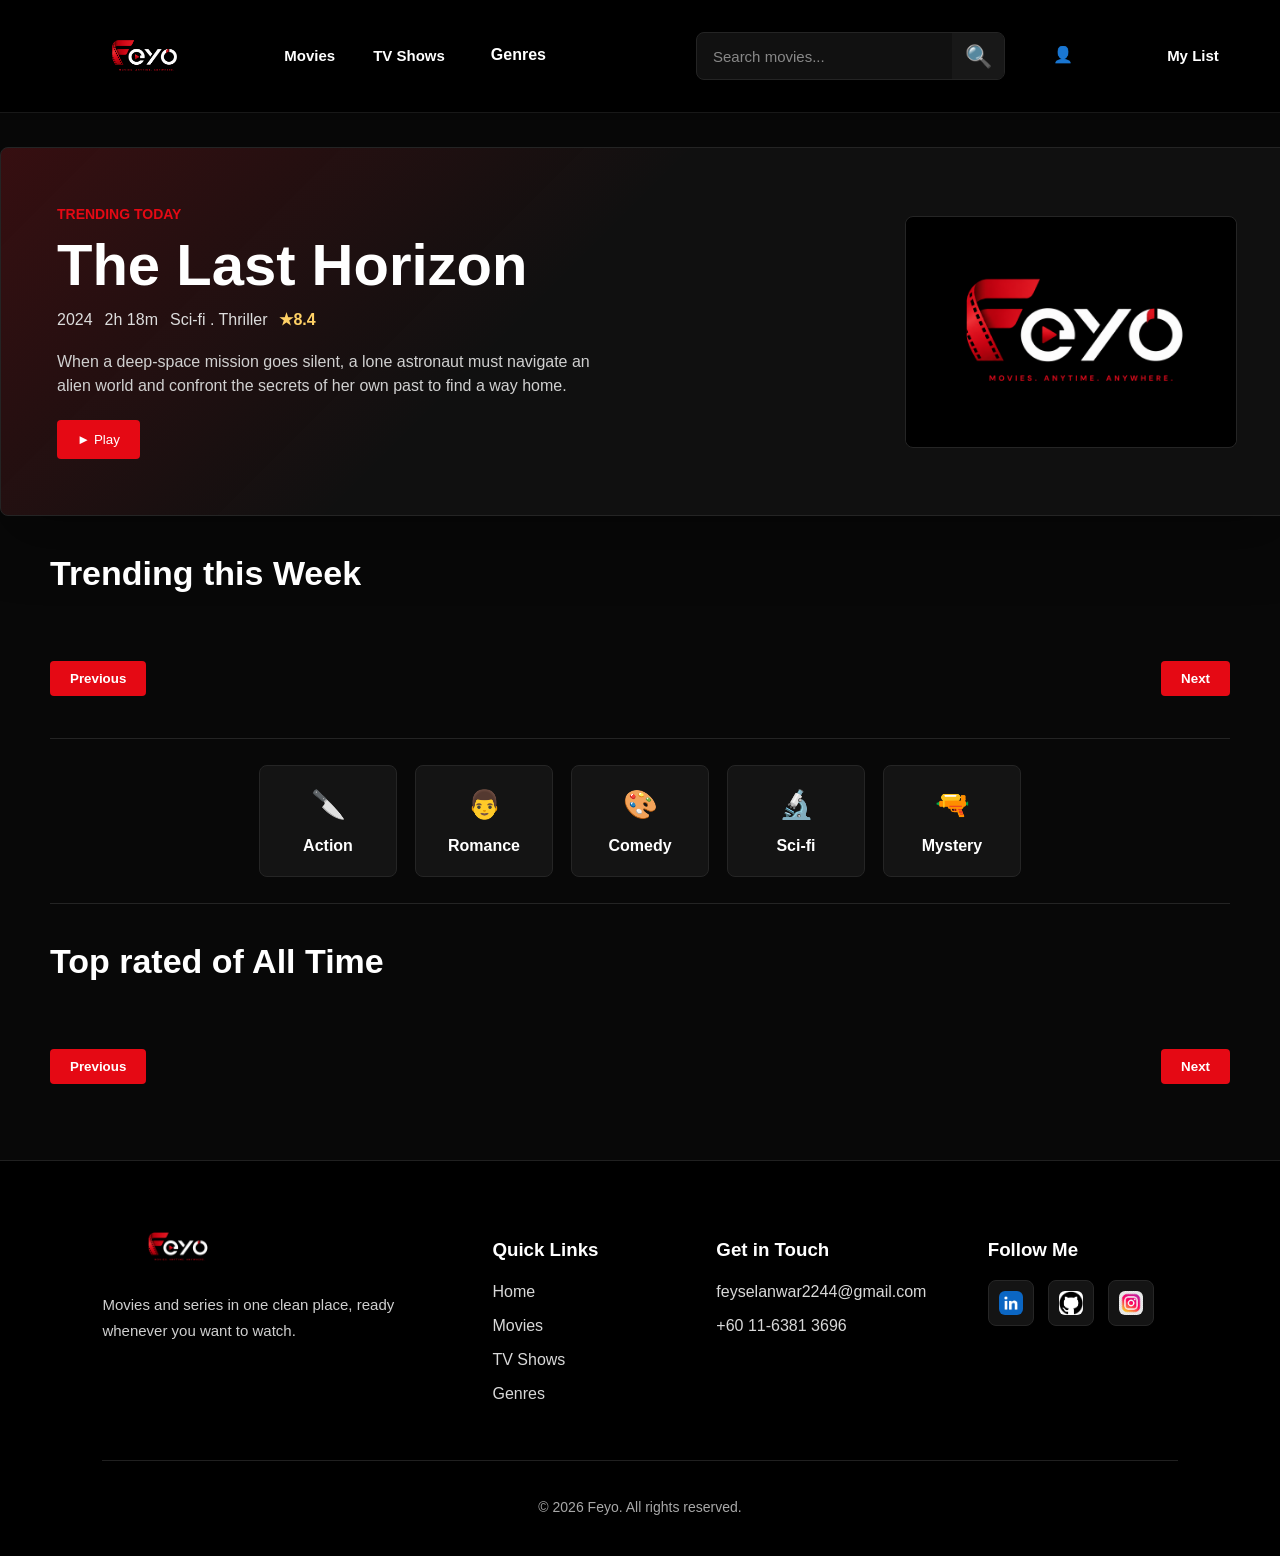
==== index.html @ 9a49d29a "Add files via upload" ====
<!DOCTYPE html>
<html lang="en">
<head>
  <meta charset="UTF-8">
  <meta name="viewport" content="width=device-width, initial-scale=1.0">
  <title>Movie Gallery</title>
  <link rel="icon" href="https://img.icons8.com/fluency/48/movie.png">
  
  <link rel="stylesheet" href="index.css">
</head>
<body>
  <header>
    <nav>
      <div class="nav-links">
        <a href="index.html"><img class="movie-title" src="assets/images/logo (2).png" alt="Movie Gallery logo"></a>
        <a href="movies.html">Movies</a>
        <a href="series.html">TV Shows</a>
          <button id="genreBtn">Genres</button>
            <div id="dropdown" class="dropdown hidden">
              </div>
          <div class="search-box">
  <input type="text" class="search-input" placeholder="Search movies...">
  <span class="search-btn">&#128269;</span>
</div>
 <button class="user">&#x1F464;</button>
        <a href="#">My List</a>
       
      </div>
    </nav>
  </header>

  <section class="trending">
    <div class="trending-content">
      <p class="trending-label">Trending Today</p>
      <h1>The Last Horizon</h1>
      <div class="trending-meta">
        <span>2024</span>
        <span>2h 18m</span>
        <span>Sci-fi . Thriller</span>
        <span class="rating">&#9733;8.4</span>
      </div>
      <p class="description">When a deep-space mission goes silent, a lone astronaut must navigate an alien world and confront the secrets of her own past to find a way home.</p>
      <button>&#9658; Play</button>
    </div>
    <img src="assets/images/logo (2).png" alt="The Last Horizon poster">
    </section>
  <section class="top-rated-week">
  <h1 class="search-title">Trending this Week</h1>
  <div class="rated-week container"></div>
  <div class="page-buttons">
    <button class="prev">Previous</button>
    <button class="next">Next</button>
  </div>
   </section>
   <section class="genre">
  <a href="genres.html?type=movie&genre=28&name=Action">
    <span class="genre-icon">&#x1F52A;</span>
    Action
  </a>

  <a href="genres.html?type=movie&genre=10749&name=Romance">
    <span class="genre-icon">&#x1F468;</span>
    Romance
  </a>

  <a href="genres.html?type=movie&genre=35&name=Comedy">
    <span class="genre-icon">&#x1F3A8;</span>
    Comedy
  </a>

  <a href="genres.html?type=movie&genre=878&name=Sci-Fi">
    <span class="genre-icon">&#x1F52C;</span>
    Sci-fi
  </a>

  <a href="genres.html?type=movie&genre=9648&name=Mystery">
    <span class="genre-icon">&#x1F52B;</span>
    Mystery
  </a>
</section>
     <section class="top-rated-alltime">
  <h1>Top rated of All Time</h1>
  <div class="rated-alltime container" ></div>
  <div class="page-buttons">
    <button class="prev">Previous</button>
    <button class="next">Next</button>
  </div>
   </section>
    <footer>
    <div class="footer-content">
      <section class="footer-brand">
        <img src="assets/images/logo (2).png" alt="Feyo logo">
        <p>Movies and series in one clean place, ready whenever you want to watch.</p>
      </section>
      <section class="footer-links">
        <h3>Quick Links</h3>
        <ul>
          <li><a href="index.html">Home</a></li>
          <li><a href="movies.html">Movies</a></li>
          <li><a href="series.html">TV Shows</a></li>
          <li><a href="genres.html">Genres</a></li>
        </ul>
      </section>
      <section class="footer-contact">
        <h3>Get in Touch</h3>
        <a href="mailto:feyselanwar2244@gmail.com" target="_blank" rel="noopener noreferrer">feyselanwar2244@gmail.com</a>
        <a href="tel:+601163813696" target="_blank" rel="noopener noreferrer">+60 11-6381 3696</a>
      </section>
      <section class="footer-social">
        <h3>Follow Me</h3>
        <div>
          <a href="https://www.linkedin.com/in/feysel-anwar-a536a7335" target="_blank" rel="noopener noreferrer"><img src="assets/images/linkedin.jpg" alt="LinkedIn"></a>
          <a href="https://github.com/feysel2244" target="_blank" rel="noopener noreferrer"><img src="assets/images/github.png" alt="GitHub"></a>
          <a href="https://www.instagram.com/fey_selll" target="_blank" rel="noopener noreferrer"><img src="assets/images/INSTAGRAM.jpg" alt="Instagram"></a>
        </div>
      </section>
    </div>
    <div class="footer-bottom">
      <p>&copy; 2026 Feyo. All rights reserved.</p>
    </div>
  </footer>
  <script type="module"  src="index.js"></script>
  <dialog class="login-dialog">
  <div class="login-container">
  <button class="close-btn" type="button">&times;</button>

  <form class="login-form">
    <h2>Login/signup</h2>
    <input type="email" placeholder="Email" required>
    <input type="text" placeholder="Username" required>
    <input type="password" placeholder="Password" required>
    <button type="submit">Login</button>
  </form>
</div>
  </dialog>
</body>
</html>
---- index.css ----
body {
  margin: 0;
  font-family: Arial, sans-serif;
  background: #080808;
  color: white;
  line-height: 1.5;
}

nav {
  display: flex;
  align-items: center;
  padding: 14px clamp(16px, 4vw, 56px);
  background: #000;
  border-bottom: 1px solid #181818;
  color: white;
  position: sticky;
  top: 0;
  z-index: 20;
}

.movie-title {
  margin: 0;
  width: 165px;
  height: 66px;
  object-fit: contain;
  display: block;
}

.nav-links {
  display: grid;
  grid-template-columns: minmax(max-content, 1fr) auto auto minmax(24px, 1fr) auto auto auto auto;
  align-items: center;
  gap: 18px;
  width: 100%;
}
#genreBtn ,.user{
  margin: 17px 0 20px;
  padding: 10px 18px;
  color: white;
  background: #000;
  border: none;
  font-weight: bold;
  cursor: pointer;
  width:80px;
  font-size:16px;
  border-radius: 4px;
}

.dropdown {
  display: flex;
  flex-direction: column; /* vertical */
  gap: 8px;
top:75px;
left:480px;
  position: absolute;
  background: black;
  padding: 10px;
  border-radius: 10px;
}

.hidden {
  display: none;
}

.dropdown a {
  color: white;
  text-decoration: none;
}
.nav-links a:first-child {
  grid-column: 1;
}

.nav-links a:nth-child(2) {
  grid-column: 2;
}

.nav-links a:nth-child(3) {
  grid-column: 3;
}

.nav-links a:nth-child(4) {
  grid-column: 5;
}

.nav-links a:nth-child(5) {
  grid-column: 6;
}

.nav-links a:nth-child(6) {
  grid-column: 7;
}

.nav-links a:nth-child(7) {
  grid-column: 8;
}
.nav-links a:nth-child(8) {
  grid-column: 9;
}
.nav-links a:nth-child(9) {
  grid-column: 10;
}


.search-box {
  display: flex;
  align-items: center;

  width: clamp(220px, 24vw, 340px);
  height: 46px;

  background: #111;

  border: 1px solid #242424;
  border-radius: 8px;

  overflow: hidden;

  transition:
    border-color 0.25s ease,
    box-shadow 0.25s ease,
    transform 0.2s ease;
}

.search-box:focus-within {
  border-color: #e50914;

  box-shadow: 0 0 0 4px rgba(229, 9, 20, 0.15);

  transform: translateY(-1px);
}

.search-input {
  flex: 1;

  height: 100%;
  padding: 0 16px;

  border: none;
  outline: none;

  background: transparent;
  color: white;

  font-size: 15px;
  font-weight: 500;
}

.search-input::placeholder {
  color: #888;
}

.search-btn {
  display: flex;
  align-items: center;
  justify-content: center;

  width: 52px;
  height: 100%;

  background: #181818;
  color: #ddd;

  font-size: 22px;
  cursor: pointer;

  transition:
    background 0.25s ease,
    color 0.25s ease,
    transform 0.2s ease;
}

.search-btn:hover {
  background: #e50914;
  color: white;
}

.search-btn:active {
  transform: scale(0.92);
}
.nav-links a {
  position: relative;
  display: inline-flex;
  align-items: center;
  padding: 9px 10px;
  color: white;
  text-decoration: none;
  font-size: 15px;
  font-weight: 600;
  border-radius: 6px;
  transition: color 0.2s ease, background 0.2s ease, transform 0.2s ease;
}

.nav-links a::after ,#genreBtn::after,.user::after{
  content: "";
  position: absolute;
  left: 10px;
  right: 10px;
  bottom: 3px;
  height: 2px;
  background: #e50914;
  transform: scaleX(0);
  transform-origin: center;
  transition: transform 0.2s ease;
}

.nav-links a:hover,#genreBtn:hover ,.user:hover{
  color: #e50914;
  background: #111;
  transform: translateY(-2px);
}

.nav-links a:hover::after ,#genreBtn:hover::after,.user:hover::after{
  transform: scaleX(1);
}

/*.nav-links a:first-child:hover {
  color: white;
  background: transparent;
  transform: none;
}

.nav-links a:first-child::after {
  display: none;
}*/

@media (max-width: 700px) {
  nav {
    padding: 16px;
  }

  .nav-links {
    display: flex;
    flex-wrap: wrap;
    gap: 14px;
  }

  .nav-links a:first-child {
    width: 100%;
    margin-right: 0;
  }
}

.trending {
  display: flex;
  align-items: center;
  justify-content: space-between;
  gap: clamp(28px, 5vw, 72px);
  width: min(1180px, calc(100% - 48px));
  margin: 34px auto 22px;
  padding: clamp(28px, 5vw, 56px);
  color: white;
  background:
    linear-gradient(135deg, rgba(229, 9, 20, 0.18), rgba(10, 10, 10, 0) 42%),
    #101010;
  border: 1px solid #242424;
  border-radius: 8px;
  box-shadow: 0 24px 60px rgba(0, 0, 0, 0.35);
}

.trending-content {
  max-width: 680px;
}

.trending-label {
  margin: 0 0 10px;
  color: #e50914;
  font-size: 14px;
  font-weight: bold;
  text-transform: uppercase;
}

.trending h1 {
  margin: 0 0 14px;
  font-size: clamp(32px, 5vw, 58px);
  line-height: 1.02;
}

.trending-meta {
  display: flex;
  flex-wrap: wrap;
  gap: 12px;
  margin-bottom: 18px;
  color: #ddd;
}

.rating {
  color: #ffd166;
  font-weight: bold;
}

.description {
  margin: 0 0 22px;
  color: #d0d0d0;
  line-height: 1.5;
  max-width: 62ch;
}

.trending button {
  padding: 12px 20px;
  color: white;
  background: #e50914;
  border: 0;
  border-radius: 4px;
  cursor: pointer;
}

.trending img {
  width: min(330px, 34vw);
  height: 230px;
  object-fit: contain;
  background: #000;
  border: 1px solid #252525;
  border-radius: 8px;
}
h1{
  color:white;
  letter-spacing: 0;
}

.top-rated-week,
.top-rated-alltime {
  width: min(1228px, 100%);
  margin: 0 auto;
}

.search-title,
.top-rated-alltime h1 {
  width: min(1180px, calc(100% - 48px));
  margin: 32px auto 4px;
  font-size: clamp(24px, 3vw, 34px);
}

.page-buttons {
  display: flex;
  justify-content: space-between;
  width: min(1180px, calc(100% - 48px));
  margin: 0 auto 22px;
  padding: 0;
}

.prev,
.next {
  margin: 10px 0 20px;
  padding: 10px 20px;
  color: white;
  background: #e50914;
  border: 0;
  border-radius: 4px;
  font-weight: bold;
  cursor: pointer;
}

.prev:hover,
.next:hover {
  background: #b80710;
}

.container {
  display: grid;
  grid-template-columns: repeat(auto-fit, minmax(210px, 1fr));
  gap: 22px;
  width: min(1180px, calc(100% - 48px));
  margin: 0 auto;
  padding: 24px 0;
}

.movie {
  display: flex;
  flex-direction: column;
  background: #151515;
  color: white;
  padding: 12px;
  border: 1px solid #262626;
  border-radius: 8px;
  min-height: 430px;
  box-shadow: 0 14px 32px rgba(0, 0, 0, 0.24);
  transition: border-color 0.2s ease, transform 0.2s ease, box-shadow 0.2s ease;
}

.movie:hover {
  border-color: rgba(229, 9, 20, 0.55);
  box-shadow: 0 18px 42px rgba(0, 0, 0, 0.36);
  transform: translateY(-4px);
}

.movie img {
  width: 100%;
  height: 285px;
  object-fit: cover;
  border-radius: 6px;
  background: #050505;
}

.movie h2 {
  margin: 14px 0 10px;
  font-size: 18px;
  line-height: 1.2;
}

.movie p {
  margin: 5px 0;
  color: #c8c8c8;
  font-size: 14px;
}

.movie button {
  margin-top: auto;
  padding: 11px;
  color: white;
  background: #e50914;
  border: 0;
  border-radius: 4px;
  font-weight: bold;
  cursor: pointer;
}

.movie button:hover {
  background: #b80710;
}

.genre {
  display: flex;
  flex-wrap: wrap;
  justify-content: center;
  gap: 18px;
  width: min(1180px, calc(100% - 48px));
  margin: 12px auto 4px;
  padding: 26px 0;
  color: white;
  border-top: 1px solid #242424;
  border-bottom: 1px solid #242424;
}

.genre > a {
  display: flex;
  flex-direction: column;
  align-items: center;
  justify-content: center;
  min-width: 100px;
  padding: 18px;
  background: #141414;
  border: 1px solid #252525;
  color: white;
  text-decoration: none;
  border-radius: 8px;
  font-weight: bold;
  cursor: pointer;
  transition: background 0.2s ease, transform 0.2s ease;
}

.genre > a:hover {
  background: #e50914;
  transform: translateY(-4px);
}

.genre-icon {
  margin-bottom: 8px;
  font-size: 28px;
}

.login-dialog {
  border: none;
  padding: 0;
  background: transparent;
}

.login-dialog::backdrop {
  background: rgba(0, 0, 0, 0.75);
}

.login-container {
  width: 320px;
  padding: 22px;
  background: #222;
  border: 1px solid #333;
  border-radius: 10px;
  box-shadow: 0 10px 30px rgba(0,0,0,0.6);
  color: white;

  position: relative;
  margin: auto;
}

.close-btn {
  position: absolute;
  top: 8px;
  right: 10px;
  border: none;
  background: transparent;
  font-size: 18px;
  color: #aaa;
  cursor: pointer;
}

.close-btn:hover {
  color: #e50914;
}

.login-form {
  display: flex;
  flex-direction: column;
  gap: 12px;
}

.login-form h2 {
  margin-bottom: 8px;
  color: white;
}

.login-form input {
  padding: 10px;
  border: 1px solid #333;
  border-radius: 6px;
  background: #1f1f1f;
  color: white;
  outline: none;
}

.login-form input:focus {
  border-color: #e50914;
  box-shadow: 0 0 0 3px rgba(229, 9, 20, 0.15);
}

.login-form button {
  padding: 10px;
  border: none;
  background: #e50914;
  color: white;
  border-radius: 6px;
  cursor: pointer;
  font-weight: bold;
}

.login-form button:hover {
  background: #b80710;
}
footer{
  background-color:#000;
  color:white;
  margin-top: 56px;
  padding:56px clamp(20px, 8vw, 110px) 24px;
  border-top:1px solid #202020;
}
.footer-content{
  display:grid;
  grid-template-columns:1.5fr 0.8fr 1fr 0.8fr;
  gap:34px;
  margin-bottom:38px;
}
.footer-brand h2,
.footer-links h3,
.footer-contact h3,
.footer-social h3{
  color:white;
  margin-bottom:16px;
}
.footer-brand img{
  width:150px;
  height:60px;
  display:block;
  object-fit:contain;
  margin-bottom:14px;
}
.footer-brand p{
  color:#cfcfcf;
  font-size:15px;
  line-height:1.7;
  max-width:360px;
}
.footer-links ul{
  padding-left:0;
}
.footer-links li{
  display:block;
  margin:0 0 10px 0;
}
.footer-links a,
.footer-contact a{
  color:#d8d8d8;
  display:inline-block;
  line-height:1.5;
  overflow-wrap:anywhere;
  padding:0;
  text-decoration:none;
  transition:color 0.2s ease;
}
.footer-contact a{
  display:block;
  margin-bottom:10px;
}
.footer-links a:hover,
.footer-contact a:hover{
  color:#e50914;
}
.footer-social div{
  display:flex;
  gap:14px;
}
.footer-social a{
  align-items:center;
  background-color:#141414;
  border:1px solid #262626;
  border-radius:8px;
  display:flex;
  height:44px;
  justify-content:center;
  padding:0;
  width:44px;
}
.footer-social a:hover{
  background-color:#e50914;
  border-color:#e50914;
}
.footer-social img{
  border-radius:6px;
  height:24px;
  object-fit:cover;
  width:24px;
}
.footer-bottom{
  border-top:1px solid #202020;
  padding-top:22px;
  text-align:center;
}
.footer-bottom p{
  color:#a8a8a8;
  font-size:14px;
}
@media (max-width: 900px){
  .footer-content{
    grid-template-columns:1fr 1fr;
  }
}
@media (max-width: 600px){
  footer{
    padding:50px 6% 22px;
  }
  .footer-content{
    grid-template-columns:1fr;
    gap:26px;
  }
}
.video{
  display: grid;
  grid-template-columns: 1fr 1fr;
  
}
iframe{
  width: 100%;
  height: 400px;
  border: none;
  border-radius: 8px;
  flex-shrink: 1;
}

.watch-link{
  text-decoration: none;
  color: white
}
.watch-link:hover{
  color: #e50914;
}
.watch-link:active{
  color: #b80710;
}
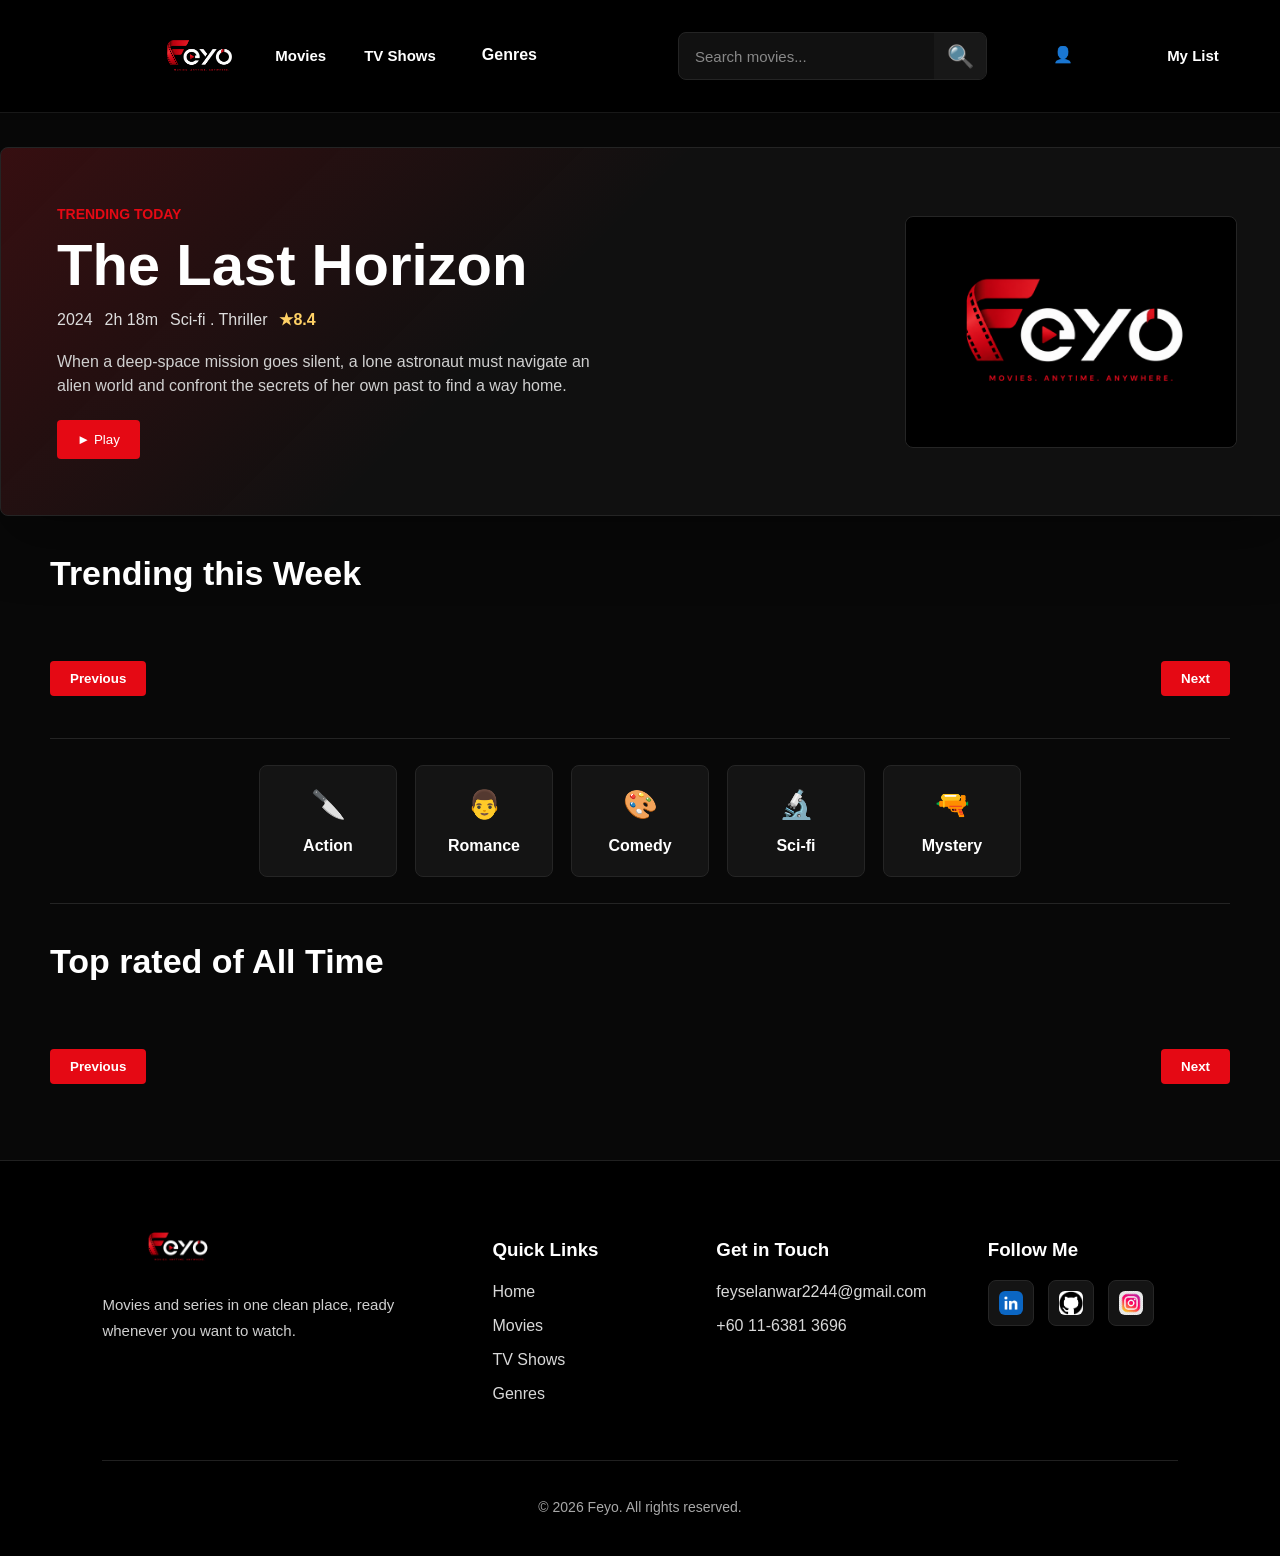
==== commit 0345a2b6: "fixing the nav for better ui experience in small devices" ====
--- a/index.html
+++ b/index.html
@@ -22,8 +22,10 @@
   <input type="text" class="search-input" placeholder="Search movies...">
   <span class="search-btn">&#128269;</span>
 </div>
- <button class="user">&#x1F464;</button>
-        <a href="#">My List</a>
+   <div class="user-menu"></div>
+    <button class="user">&#x1F464;</button>
+       <a href="#">My List</a>
+    </div>
        
       </div>
     </nav>
--- a/index.css
+++ b/index.css
@@ -231,13 +231,20 @@
   .nav-links {
     display: flex;
     flex-wrap: wrap;
-    gap: 14px;
+   justify-content: space-between;
+    align-items: center;
   }
 
   .nav-links a:first-child {
     width: 100%;
     margin-right: 0;
   }
+   .user-menu, .search-box{
+  width:100%;
+  }
+}
+.movie-title{
+ margin:0 50%
 }
 
 .trending {
